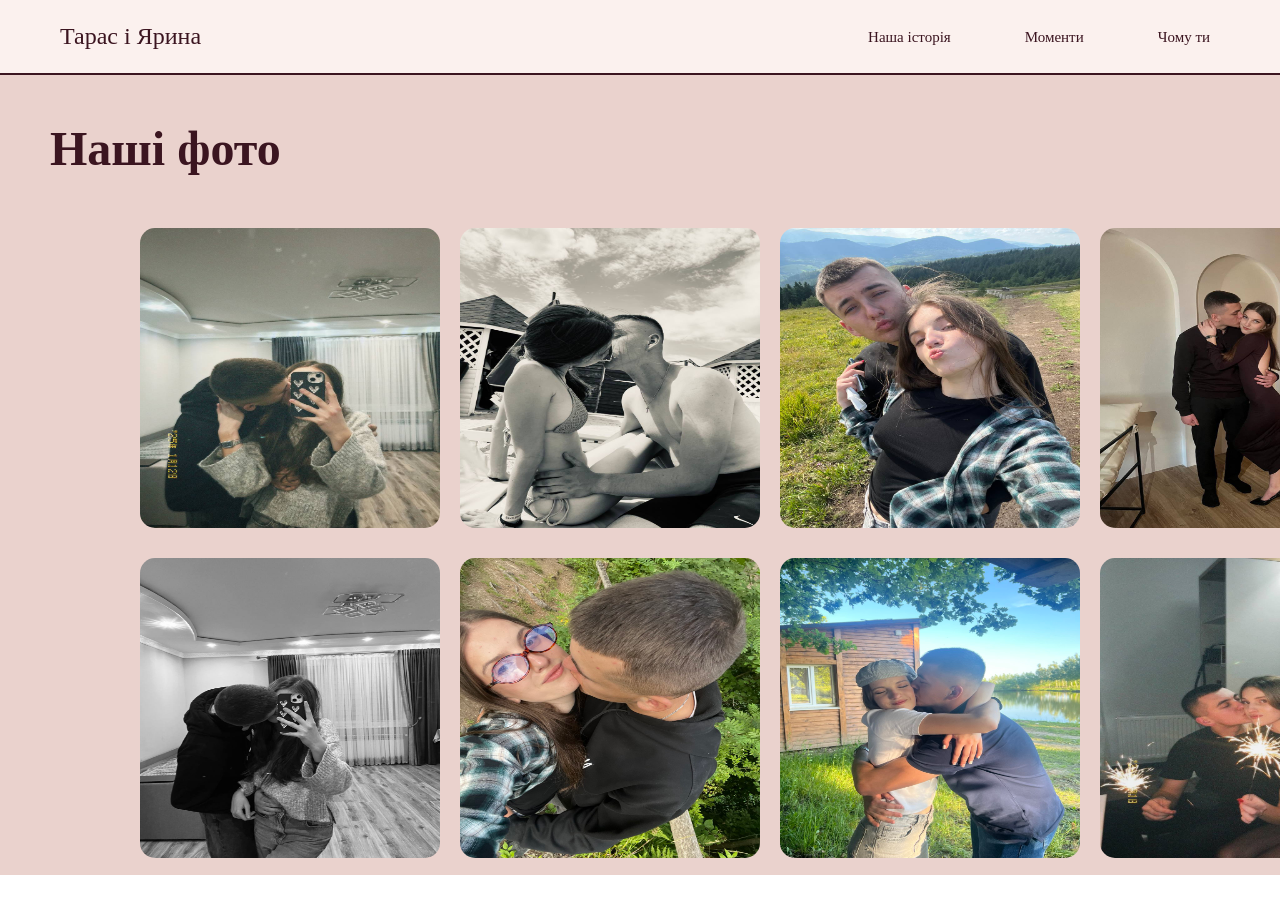
==== photos.html @ 3399ac36 "first commit" ====
<!doctype html>
<html lang="uk">
  <head>
    <meta charset="UTF-8" />
    <meta name="viewport" content="width=device-width, initial-scale=1.0" />
    <title>Our Story</title>
    <link rel="stylesheet" href="style/style.css" />
  </head>
  <body>
    <header class="header">
      <a class="header-logo" href="index.html">Тарас і Ярина</a>
      <nav class="nav">
        <a class="nav-item" href="#">Наша історія</a>
        <a class="nav-item" href="#">Моменти</a>
        <a class="nav-item" href="whyareyou.html">Чому ти</a>
      </nav>
    </header>
    <main class="main-container">
      <h1 class="logo-photo">Наші фото</h1>
      <section class="main-photo">
        <img src="image/image1.jpg" alt="" class="photo-page" />
        <img src="image/image9.jpg" alt="" class="photo-page" />
        <img src="image/image7.jpg" alt="" class="photo-page" />
        <img src="image/image4.jpg" alt="" class="photo-page" />
        <img src="image/image5.jpg" alt="" class="photo-page" />
        <img src="image/image8.jpg" alt="" class="photo-page" />
        <img src="image/image3.jpg" alt="" class="photo-page" />
        <img src="image/image2.jpg" alt="" class="photo-page" />
      </section>
    </main>
  </body>
</html>
---- style/style.css ----
@import url(main.css);
@import url(header.css);
@import url(footer.css);
* {
  margin: 0%;
  padding: 0%;
  box-sizing: border-box;
}
:root {
  --color-1: #6b4350;
  --color-2: #3b1520;
  --color-3: #fbf1ee;
  --color-4: #ffffff;
}
body {
  font-family: Georgia, 'Times New Roman', Times, serif;
}
.apple-reveal {
  animation: appleReveal linear both;
  animation-timeline: view();
  animation-range: entry 0% exit 100%;
}
/* APPLE STYLE SCROLL ANIMATION */

.apple-reveal {
  animation: appleReveal linear both;
  animation-timeline: view();
  animation-range: entry 0% exit 100%;
  will-change: transform, opacity, filter;
}

@keyframes appleReveal {
  0% {
    opacity: 0;
    transform: scale(0.9) translateY(80px);
    filter: blur(10px);
  }

  30%,
  70% {
    opacity: 1;
    transform: scale(1);
    filter: blur(0);
  }

  100% {
    opacity: 0.2;
    transform: scale(0.95);
    filter: blur(5px);
  }
}

/* Для користувачів, які вимкнули анімації */
@media (prefers-reduced-motion: reduce) {
  .apple-reveal {
    animation: none;
    opacity: 1;
    transform: none;
    filter: none;
  }
}
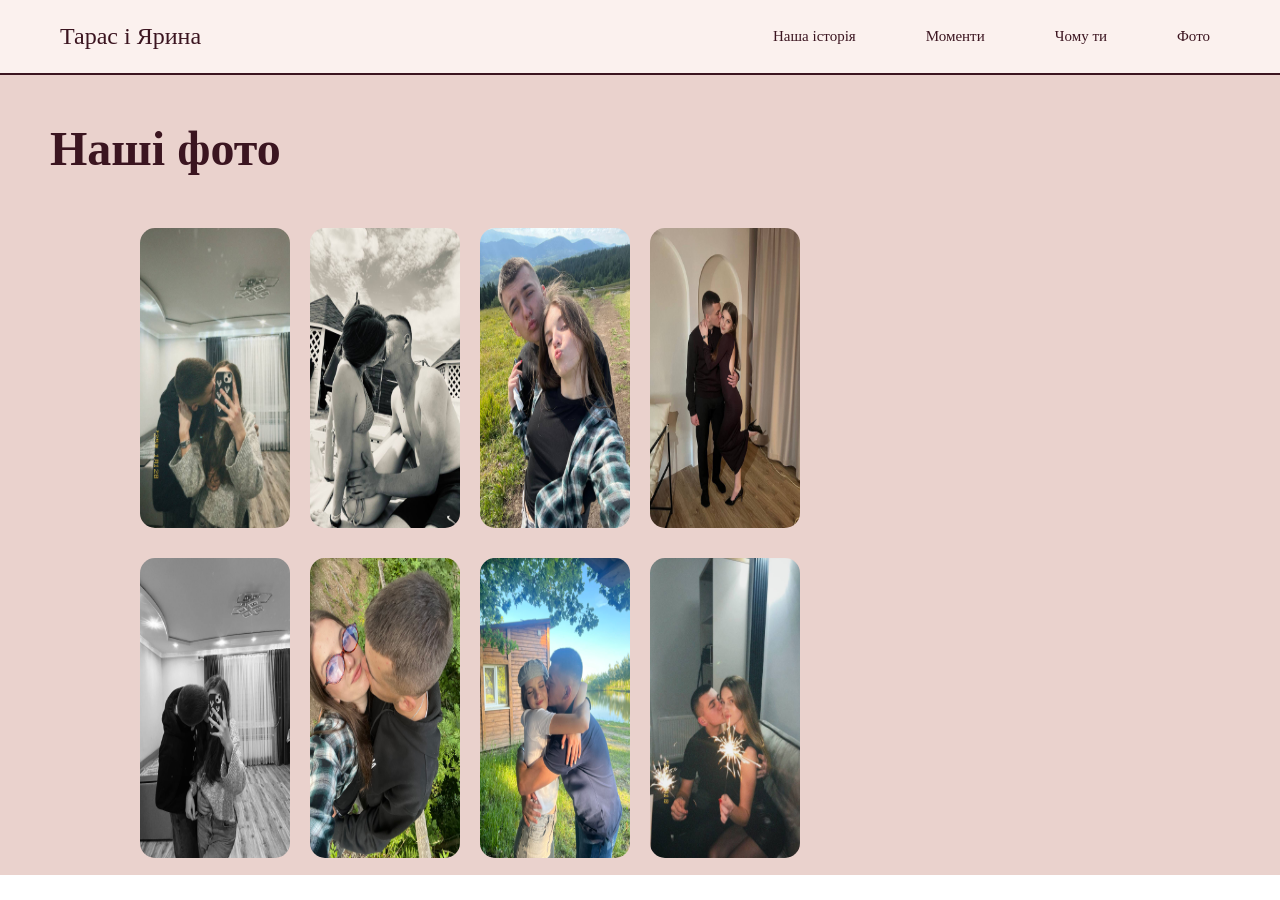
==== commit f4ddf8bd: "fix photos" ====
--- a/photos.html
+++ b/photos.html
@@ -9,23 +9,64 @@
   <body>
     <header class="header">
       <a class="header-logo" href="index.html">Тарас і Ярина</a>
-      <nav class="nav">
-        <a class="nav-item" href="#">Наша історія</a>
+      <nav class="nav" aria-label="Головне меню">
+        <a class="nav-item" href="index.html">Наша історія</a>
         <a class="nav-item" href="#">Моменти</a>
         <a class="nav-item" href="whyareyou.html">Чому ти</a>
+        <a class="nav-item" href="photos.html">Фото</a>
       </nav>
     </header>
     <main class="main-container">
       <h1 class="logo-photo">Наші фото</h1>
       <section class="main-photo">
-        <img src="image/image1.jpg" alt="" class="photo-page" />
-        <img src="image/image9.jpg" alt="" class="photo-page" />
-        <img src="image/image7.jpg" alt="" class="photo-page" />
-        <img src="image/image4.jpg" alt="" class="photo-page" />
-        <img src="image/image5.jpg" alt="" class="photo-page" />
-        <img src="image/image8.jpg" alt="" class="photo-page" />
-        <img src="image/image3.jpg" alt="" class="photo-page" />
-        <img src="image/image2.jpg" alt="" class="photo-page" />
+        <img
+          src="image/image1.jpg"
+          alt="Наше фото 1"
+          class="photo-page"
+          loading="lazy"
+        />
+        <img
+          src="image/image9.jpg"
+          alt="Наше фото 2"
+          class="photo-page"
+          loading="lazy"
+        />
+        <img
+          src="image/image7.jpg"
+          alt="Наше фото 3"
+          class="photo-page"
+          loading="lazy"
+        />
+        <img
+          src="image/image4.jpg"
+          alt="Наше фото 4"
+          class="photo-page"
+          loading="lazy"
+        />
+        <img
+          src="image/image5.jpg"
+          alt="Наше фото 5"
+          class="photo-page"
+          loading="lazy"
+        />
+        <img
+          src="image/image8.jpg"
+          alt="Наше фото 6"
+          class="photo-page"
+          loading="lazy"
+        />
+        <img
+          src="image/image3.jpg"
+          alt="Наше фото 7"
+          class="photo-page"
+          loading="lazy"
+        />
+        <img
+          src="image/image2.jpg"
+          alt="Наше фото 8"
+          class="photo-page"
+          loading="lazy"
+        />
       </section>
     </main>
   </body>
--- a/style/style.css
+++ b/style/style.css
@@ -1,32 +1,35 @@
 @import url(main.css);
 @import url(header.css);
 @import url(footer.css);
+
 * {
-  margin: 0%;
-  padding: 0%;
+  margin: 0;
+  padding: 0;
   box-sizing: border-box;
 }
+
 :root {
   --color-1: #6b4350;
   --color-2: #3b1520;
   --color-3: #fbf1ee;
   --color-4: #ffffff;
 }
+
 body {
   font-family: Georgia, 'Times New Roman', Times, serif;
+  overflow-x: hidden;
 }
+
+img {
+  max-width: 100%;
+}
+
+/* ===== APPLE STYLE SCROLL ANIMATION ===== */
 .apple-reveal {
   animation: appleReveal linear both;
   animation-timeline: view();
   animation-range: entry 0% exit 100%;
-}
-/* APPLE STYLE SCROLL ANIMATION */
-
-.apple-reveal {
-  animation: appleReveal linear both;
-  animation-timeline: view();
-  animation-range: entry 0% exit 100%;
-  will-change: transform, opacity, filter;
+  will-change: transform, opacity;
 }
 
 @keyframes appleReveal {
@@ -50,7 +53,28 @@
   }
 }
 
-/* Для користувачів, які вимкнули анімації */
+/* планшет і телефон: легша анімація, без розмиття і згасання на виході */
+@media (max-width: 900px) {
+  .apple-reveal {
+    animation-name: appleRevealMobile;
+    animation-range: entry 0% entry 30%;
+    will-change: auto;
+  }
+}
+
+@keyframes appleRevealMobile {
+  from {
+    opacity: 0;
+    transform: translateY(40px);
+  }
+
+  to {
+    opacity: 1;
+    transform: none;
+  }
+}
+
+/* для користувачів, які вимкнули анімації */
 @media (prefers-reduced-motion: reduce) {
   .apple-reveal {
     animation: none;
